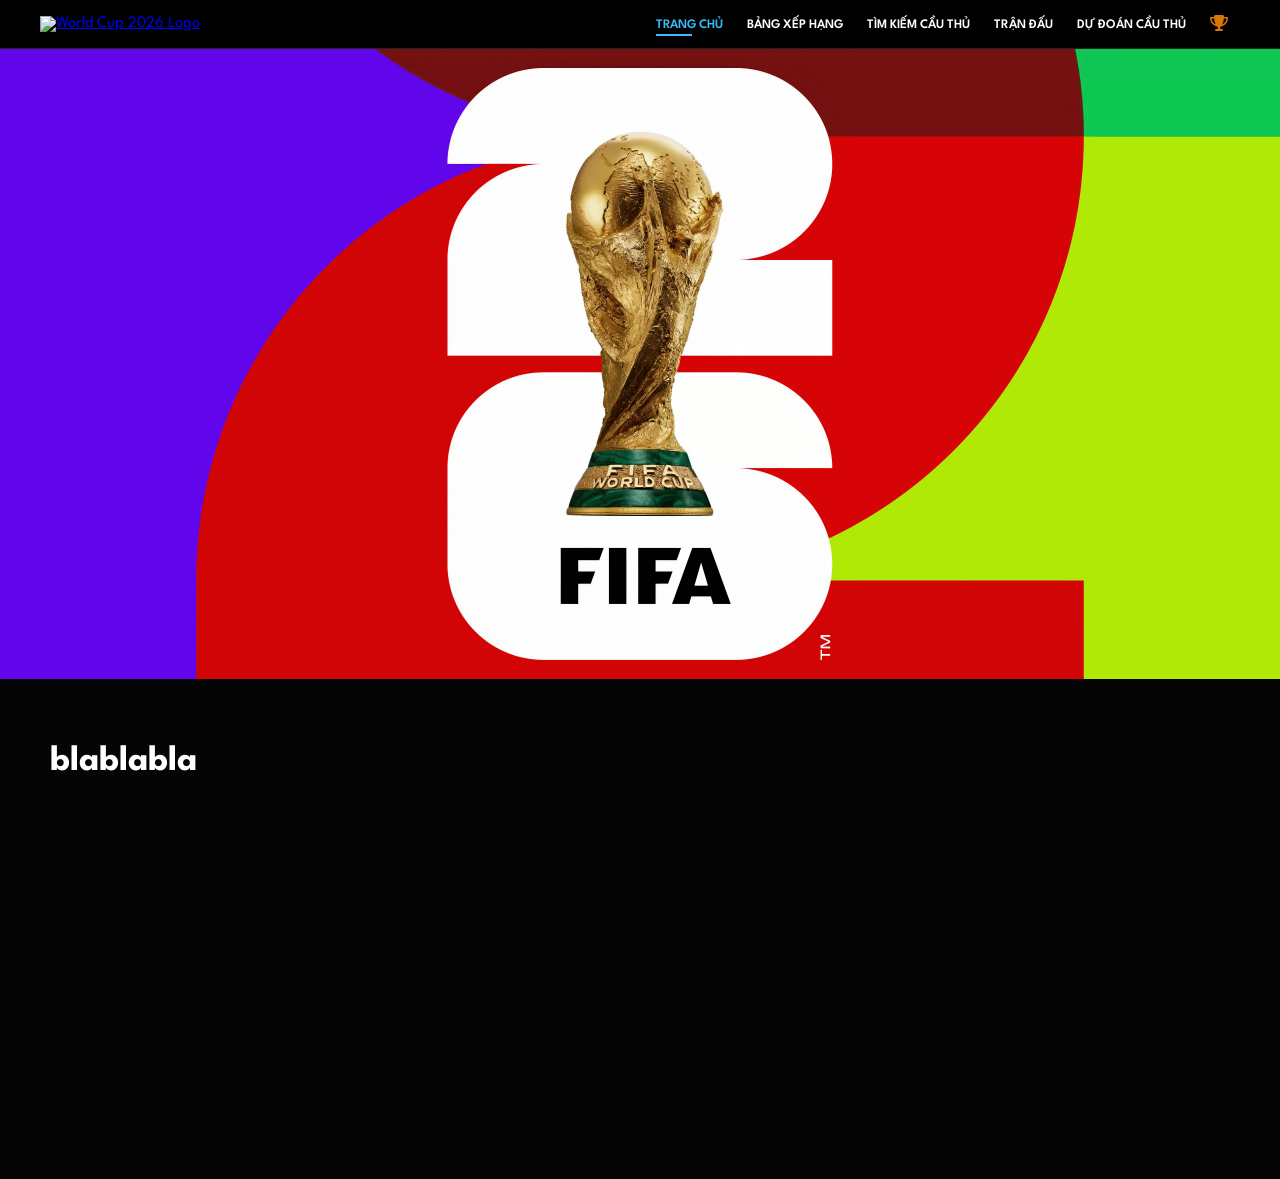
==== index.html @ 42632af7 "Initial commit" ====
<!DOCTYPE html>
<html lang="vi">
<head>
    <meta charset="UTF-8">
    <meta name="viewport" content="width=device-width, initial-scale=1.0">
    <title>World Cup 2026 Portal</title>
    <!-- Font Awesome CDN -->
    <link rel="stylesheet" href="https://cdnjs.cloudflare.com/ajax/libs/font-awesome/6.2.1/css/all.min.css">
    <!-- Link file CSS -->
    <link rel="stylesheet" href="style.css">
</head>
<body>

    <!-- Khung chứa chính để giới hạn chiều rộng ở giữa màn hình -->
    <div class="main-wrapper">

        <!-- HEADER SECTION -->
        <section id="header">
            <a href="index.html">
                <img src="https://upload.wikimedia.org/wikipedia/commons/6/67/2026_FIFA_World_Cup_logo.svg" class="logo" alt="World Cup 2026 Logo">
            </a>

            <div>
                <ul id="navbar">
                    <li><a class="active" href="index.html">Trang chủ</a></li>
                    <li><a href="standings.html">Bảng xếp hạng</a></li>
                    <li><a href="players.html">Tìm kiếm cầu thủ</a></li>
                    <li><a href="matches.html">Trận đấu</a></li>
                    <li><a href="predict.html">Dự đoán cầu thủ</a></li>
                    <li id="lg-bag">
                        <a href="#"><i class="fa-solid fa-trophy"></i></a>
                    </li>
                </ul>
            </div>
        </section>

        <!-- HERO BANNER SECTION -->
        <section id="hero">

        </section>

        <!-- MỞ RỘNG: KHU VỰC NỘI DUNG THÊM BÊN DƯỚI -->
        <section id="content-section">
            <h2>blablabla</h2>
        </section>

    </div>

    <script src="script.js"></script>
</body>
</html>
---- style.css ----
@import url('https://fonts.googleapis.com/css2?family=Spartan:wght@100;200;300;400;500;600;700;800;900&display=swap');

* {
    margin: 0;
    padding: 0;
    box-sizing: border-box;
    font-family: 'Spartan', sans-serif;
}

/* Nền phía sau cùng (hai bên lề trống) */
body {
    width: 100%;
    background-color: #121212; /* Màu tối nền lề giống ảnh FIFA */
}

/* Khung chính giữa màn hình */
.main-wrapper {
    max-width: 1280px;         /* Chiều rộng cố định ở giữa */
    margin: 0 auto;            /* Căn giữa 2 bên */
    background-color: #000000; /* Nền đen bên trong nội dung */
    box-shadow: 0 0 20px rgba(0, 0, 0, 0.8);
    min-height: 100vh;
}

h1 { font-size: 50px; line-height: 64px; color: #fff; }
h2 { font-size: 36px; line-height: 46px; color: #fff; }
h4 { font-size: 18px; color: #ccc; }
p { font-size: 15px; color: #aaa; margin: 15px 0 20px 0; }

/* ================= HEADER STYLE ================= */
#header {
    display: flex;
    align-items: center;
    justify-content: space-between;
    padding: 15px 40px;
    background: #000000;
    border-bottom: 1px solid #222;
    z-index: 999;
    position: sticky;
    top: 0;
    left: 0;
}

.logo {
    height: 45px;
    object-fit: contain;
}

#navbar {
    display: flex;
    align-items: center;
    justify-content: center;
}

#navbar li {
    list-style: none;
    padding: 0 12px;
    position: relative;
}

#navbar li a {
    text-decoration: none;
    font-size: 13px;
    font-weight: 600;
    color: #ffffff;
    text-transform: uppercase;
    transition: 0.3s ease;
}

#navbar li a:hover,
#navbar li a.active {
    color: #38bdf8;
}

#navbar li a.active::after,
#navbar li a:hover::after {
    content: "";
    width: 40%;
    height: 2px;
    background: #38bdf8;
    position: absolute;
    bottom: -4px;
    left: 12px;
}

#lg-bag i {
    font-size: 16px;
    color: #d97706;
}

/* ================= HERO BANNER STYLE ================= */
#hero {
    background-image: url("img/1000000.png"); 
    height: 70vh;                 /* Chiều cao chuẩn khung banner */
    width: 100%;
    background-size: cover;       /* Khung ảnh bao trùm vừa vặn */
    background-position: center;  /* Căn giữa bức ảnh */
    padding: 0 50px;
    display: flex;
    flex-direction: column;
    align-items: flex-start;
    justify-content: center;
}

#hero h4 {
    padding-bottom: 10px;
    color: #38bdf8;
}

#hero button {
    background-color: #ffffff;
    color: #000000;
    border: 0;
    padding: 12px 30px;
    border-radius: 20px;
    cursor: pointer;
    font-weight: 700;
    font-size: 14px;
    transition: transform 0.2s;
}

#hero button:hover {
    transform: scale(1.05);
    background-color: #e2e8f0;
}

/* ================= PHẦN NỘI DUNG MỞ RỘNG BÊN DƯỚI ================= */
#content-section {
    padding: 60px 50px;
    background-color: #050505;
    color: #fff;
    min-height: 500px; /* Cho phép cuộn trang thoải mái */
}
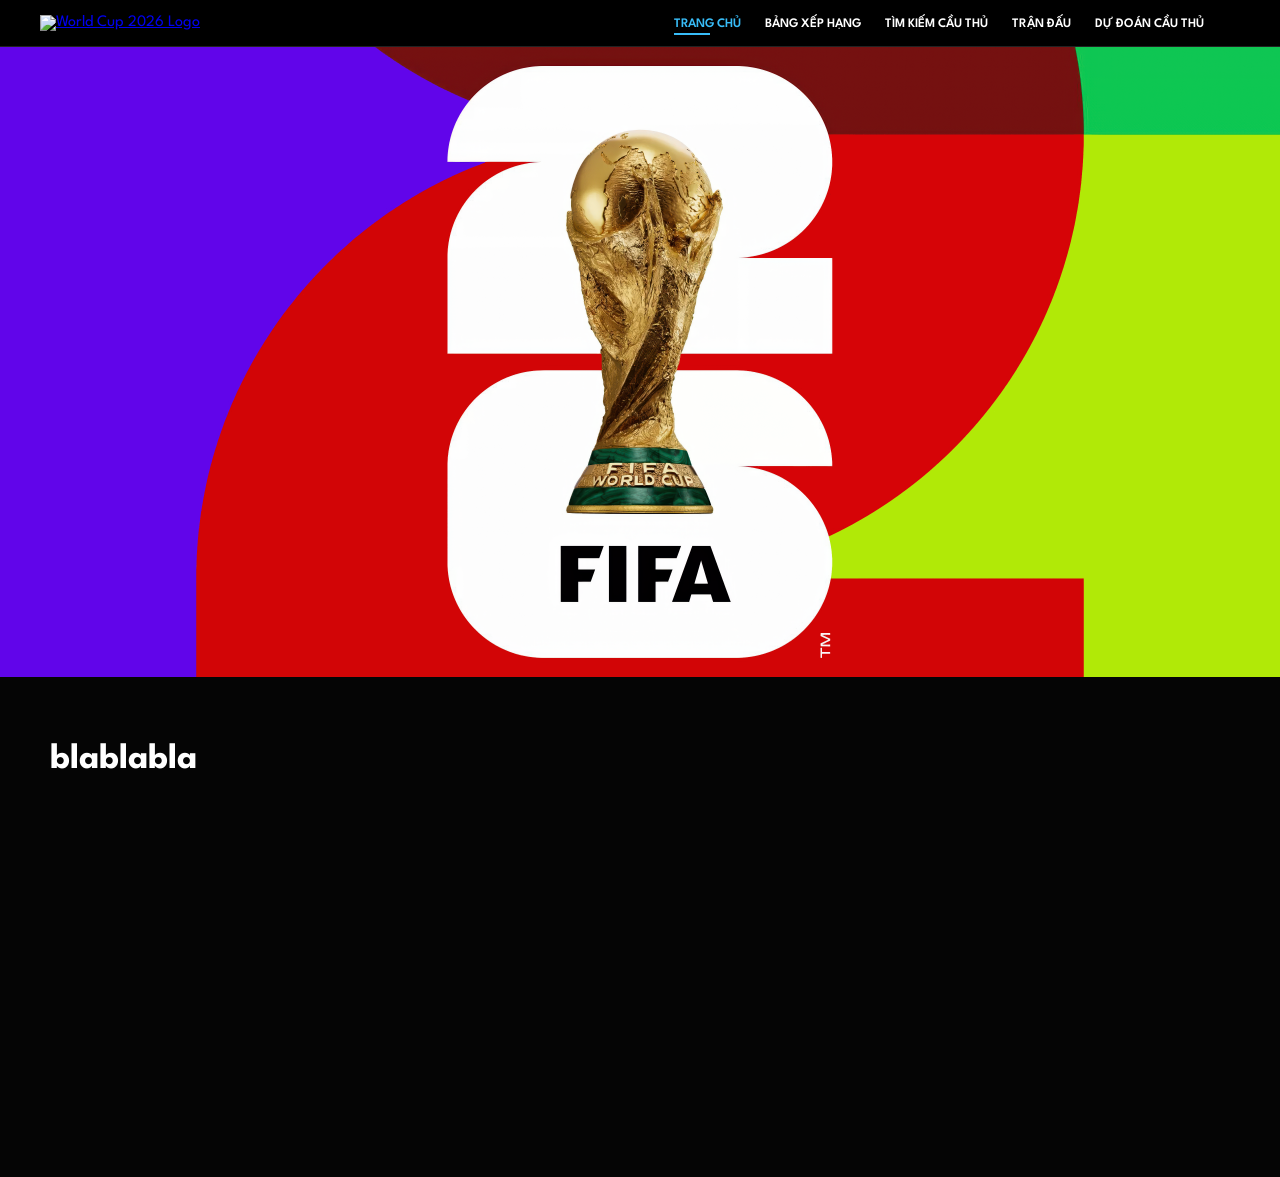
==== commit 3126a5b3: "Demo Homepage" ====
--- a/index.html
+++ b/index.html
@@ -1,10 +1,11 @@
+
 <!DOCTYPE html>
 <html lang="vi">
 <head>
     <meta charset="UTF-8">
     <meta name="viewport" content="width=device-width, initial-scale=1.0">
     <title>World Cup 2026 Portal</title>
-    <!-- Font Awesome CDN -->
+    <!-- Font Awesome CDN 
     <link rel="stylesheet" href="https://cdnjs.cloudflare.com/ajax/libs/font-awesome/6.2.1/css/all.min.css">
     <!-- Link file CSS -->
     <link rel="stylesheet" href="style.css">
@@ -48,4 +49,4 @@
 
     <script src="script.js"></script>
 </body>
-</html>+</html>
